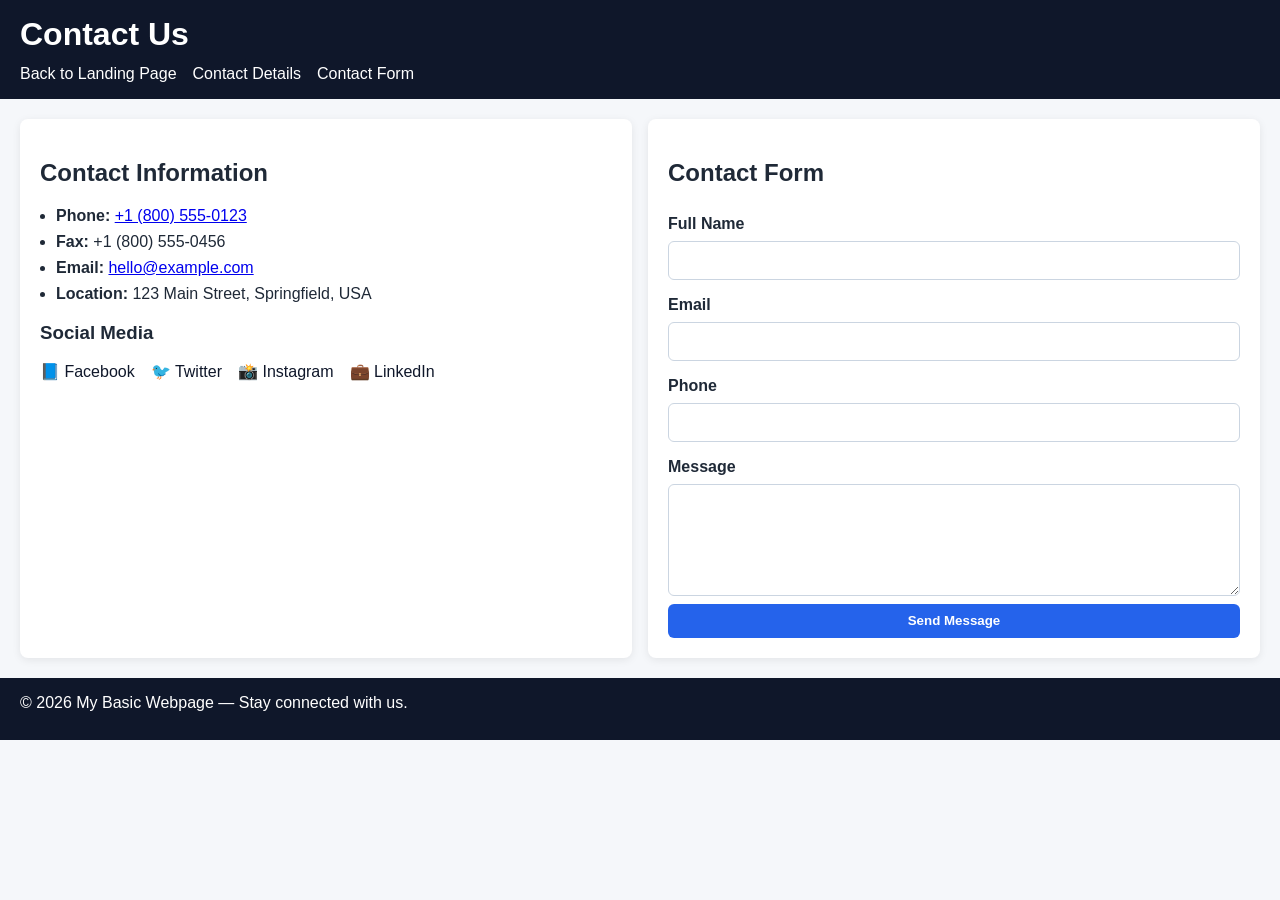
==== contact.html @ 1a9a0fb6 "Add contact page with form and new-tab landing link" ====
<!DOCTYPE html>
<html lang="en">
  <head>
    <meta charset="UTF-8" />
    <meta name="viewport" content="width=device-width, initial-scale=1.0" />
    <title>Contact Page</title>
    <link rel="stylesheet" href="styles.css" />
  </head>
  <body>
    <header class="site-header">
      <h1>Contact Us</h1>
      <nav aria-label="Contact page menu">
        <ul class="main-menu">
          <li><a href="index.html">Back to Landing Page</a></li>
          <li><a href="#contact-details">Contact Details</a></li>
          <li><a href="#contact-form">Contact Form</a></li>
        </ul>
      </nav>
    </header>

    <main class="contact-layout">
      <section id="contact-details" class="content">
        <h2>Contact Information</h2>
        <ul class="contact-list">
          <li><strong>Phone:</strong> <a href="tel:+1-800-555-0123">+1 (800) 555-0123</a></li>
          <li><strong>Fax:</strong> +1 (800) 555-0456</li>
          <li><strong>Email:</strong> <a href="mailto:hello@example.com">hello@example.com</a></li>
          <li><strong>Location:</strong> 123 Main Street, Springfield, USA</li>
        </ul>

        <h3>Social Media</h3>
        <ul class="social-links contact-social">
          <li>
            <a href="https://www.facebook.com" target="_blank" rel="noopener noreferrer">
              <span aria-hidden="true">📘</span> Facebook
            </a>
          </li>
          <li>
            <a href="https://www.twitter.com" target="_blank" rel="noopener noreferrer">
              <span aria-hidden="true">🐦</span> Twitter
            </a>
          </li>
          <li>
            <a href="https://www.instagram.com" target="_blank" rel="noopener noreferrer">
              <span aria-hidden="true">📸</span> Instagram
            </a>
          </li>
          <li>
            <a href="https://www.linkedin.com" target="_blank" rel="noopener noreferrer">
              <span aria-hidden="true">💼</span> LinkedIn
            </a>
          </li>
        </ul>
      </section>

      <section id="contact-form" class="content">
        <h2>Contact Form</h2>
        <form class="contact-form" action="#" method="post">
          <label for="name">Full Name</label>
          <input id="name" name="name" type="text" required />

          <label for="email">Email</label>
          <input id="email" name="email" type="email" required />

          <label for="phone">Phone</label>
          <input id="phone" name="phone" type="tel" />

          <label for="message">Message</label>
          <textarea id="message" name="message" rows="5" required></textarea>

          <button type="submit">Send Message</button>
        </form>
      </section>
    </main>

    <footer class="site-footer">
      <p>© 2026 My Basic Webpage — Stay connected with us.</p>
    </footer>
  </body>
</html>
---- styles.css ----
:root {
  color-scheme: light;
  font-family: Arial, Helvetica, sans-serif;
}

* {
  box-sizing: border-box;
}

body {
  margin: 0;
  background: #f5f7fa;
  color: #1f2937;
}

.site-header,
.site-footer {
  background: #0f172a;
  color: #ffffff;
  padding: 1rem 1.25rem;
}

.site-header h1,
.site-footer p {
  margin: 0 0 0.75rem;
}

.main-menu,
.social-links,
.sidebar ul {
  list-style: none;
  margin: 0;
  padding: 0;
}

.main-menu {
  display: flex;
  gap: 1rem;
}

.main-menu a,
.social-links a,
.sidebar a {
  color: inherit;
  text-decoration: none;
}

.layout {
  display: grid;
  grid-template-columns: 280px 1fr;
  gap: 1rem;
  padding: 1.25rem;
}

.contact-layout {
  display: grid;
  grid-template-columns: repeat(2, minmax(0, 1fr));
  gap: 1rem;
  padding: 1.25rem;
}

.sidebar {
  background: #ffffff;
  border-radius: 8px;
  padding: 1rem;
  box-shadow: 0 2px 8px rgba(0, 0, 0, 0.08);
}

.sidebar > ul > li {
  margin-bottom: 1rem;
}

.sidebar > ul > li > a {
  display: inline-block;
  font-weight: 700;
  margin-bottom: 0.5rem;
}

.submenu {
  padding-left: 1rem;
}

.submenu li {
  margin: 0.25rem 0;
}

.content {
  background: #ffffff;
  border-radius: 8px;
  padding: 1.25rem;
  box-shadow: 0 2px 8px rgba(0, 0, 0, 0.08);
}

.button-row {
  margin-top: 1rem;
  display: flex;
  gap: 0.75rem;
  flex-wrap: wrap;
}

button {
  border: none;
  border-radius: 6px;
  background: #2563eb;
  color: #ffffff;
  padding: 0.6rem 1rem;
  cursor: pointer;
  font-weight: 600;
}

button:hover {
  background: #1d4ed8;
}

.click-animate {
  animation: buttonPulse 280ms ease-in-out;
}

@keyframes buttonPulse {
  0% {
    transform: scale(1);
  }
  50% {
    transform: scale(0.92);
  }
  100% {
    transform: scale(1.04);
  }
}

.social-links {
  display: flex;
  gap: 1rem;
  flex-wrap: wrap;
}

.contact-list {
  margin: 0 0 1rem;
  padding-left: 1rem;
}

.contact-list li {
  margin-bottom: 0.5rem;
}

.contact-social a {
  color: #0f172a;
}

.contact-form {
  display: grid;
  gap: 0.5rem;
}

.contact-form label {
  font-weight: 700;
  margin-top: 0.5rem;
}

.contact-form input,
.contact-form textarea {
  width: 100%;
  border: 1px solid #cbd5e1;
  border-radius: 6px;
  padding: 0.6rem;
  font: inherit;
}

@media (max-width: 720px) {
  .layout {
    grid-template-columns: 1fr;
  }

  .contact-layout {
    grid-template-columns: 1fr;
  }
}
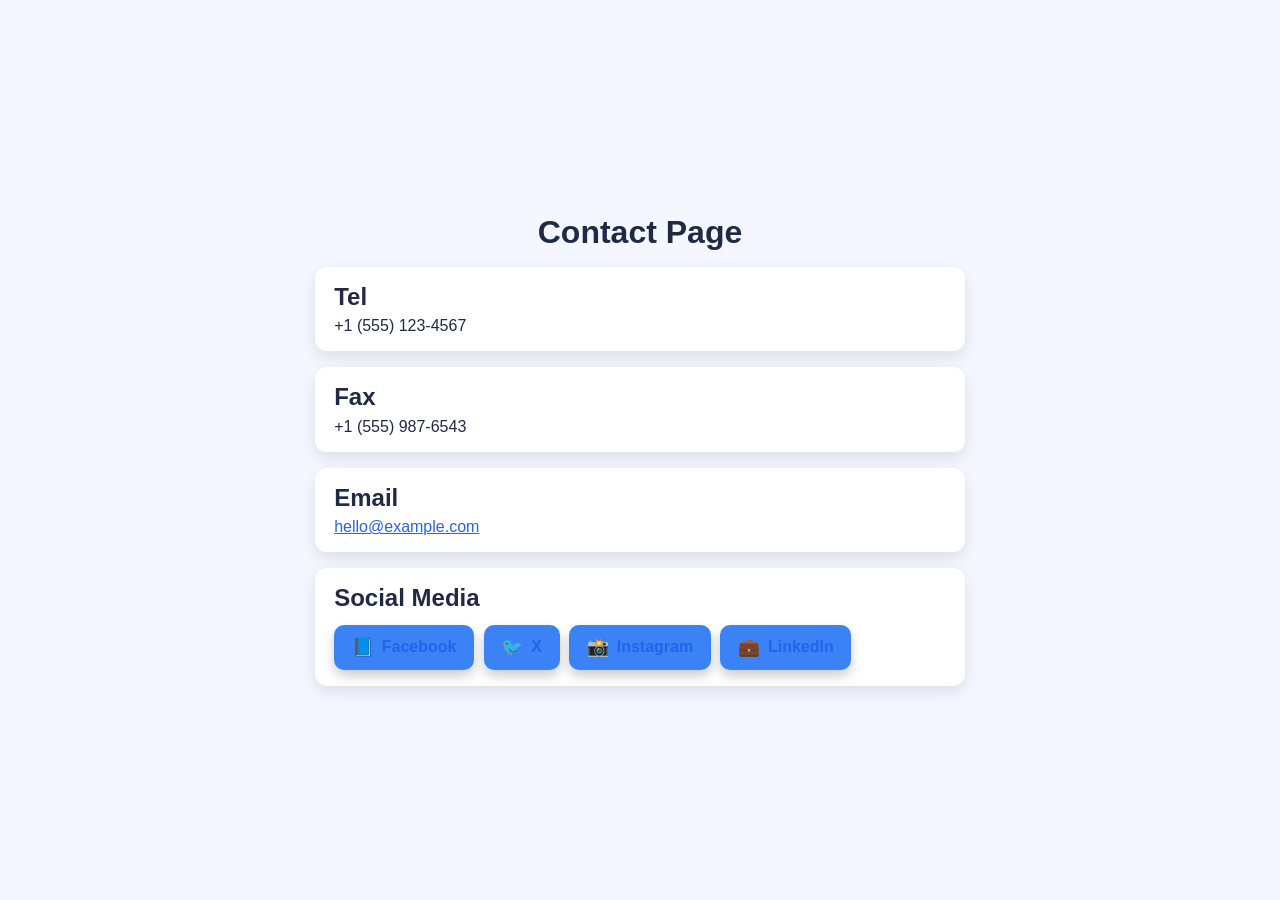
==== commit bc4babd8: "Add welcome, menu, and contact static pages" ====
--- a/contact.html
+++ b/contact.html
@@ -1,80 +1,51 @@
 <!DOCTYPE html>
 <html lang="en">
-  <head>
-    <meta charset="UTF-8" />
-    <meta name="viewport" content="width=device-width, initial-scale=1.0" />
-    <title>Contact Page</title>
-    <link rel="stylesheet" href="styles.css" />
-  </head>
-  <body>
-    <header class="site-header">
-      <h1>Contact Us</h1>
-      <nav aria-label="Contact page menu">
-        <ul class="main-menu">
-          <li><a href="index.html">Back to Landing Page</a></li>
-          <li><a href="#contact-details">Contact Details</a></li>
-          <li><a href="#contact-form">Contact Form</a></li>
-        </ul>
-      </nav>
-    </header>
+<head>
+  <meta charset="UTF-8" />
+  <meta name="viewport" content="width=device-width, initial-scale=1.0" />
+  <title>Contact Page</title>
+  <link rel="stylesheet" href="styles.css" />
+</head>
+<body>
+  <main class="contact-page">
+    <h1>Contact Page</h1>
 
-    <main class="contact-layout">
-      <section id="contact-details" class="content">
-        <h2>Contact Information</h2>
-        <ul class="contact-list">
-          <li><strong>Phone:</strong> <a href="tel:+1-800-555-0123">+1 (800) 555-0123</a></li>
-          <li><strong>Fax:</strong> +1 (800) 555-0456</li>
-          <li><strong>Email:</strong> <a href="mailto:hello@example.com">hello@example.com</a></li>
-          <li><strong>Location:</strong> 123 Main Street, Springfield, USA</li>
-        </ul>
+    <section class="contact-card">
+      <h2>Tel</h2>
+      <p>+1 (555) 123-4567</p>
+    </section>
 
-        <h3>Social Media</h3>
-        <ul class="social-links contact-social">
-          <li>
-            <a href="https://www.facebook.com" target="_blank" rel="noopener noreferrer">
-              <span aria-hidden="true">📘</span> Facebook
-            </a>
-          </li>
-          <li>
-            <a href="https://www.twitter.com" target="_blank" rel="noopener noreferrer">
-              <span aria-hidden="true">🐦</span> Twitter
-            </a>
-          </li>
-          <li>
-            <a href="https://www.instagram.com" target="_blank" rel="noopener noreferrer">
-              <span aria-hidden="true">📸</span> Instagram
-            </a>
-          </li>
-          <li>
-            <a href="https://www.linkedin.com" target="_blank" rel="noopener noreferrer">
-              <span aria-hidden="true">💼</span> LinkedIn
-            </a>
-          </li>
-        </ul>
-      </section>
+    <section class="contact-card">
+      <h2>Fax</h2>
+      <p>+1 (555) 987-6543</p>
+    </section>
 
-      <section id="contact-form" class="content">
-        <h2>Contact Form</h2>
-        <form class="contact-form" action="#" method="post">
-          <label for="name">Full Name</label>
-          <input id="name" name="name" type="text" required />
+    <section class="contact-card">
+      <h2>Email</h2>
+      <p><a href="mailto:hello@example.com">hello@example.com</a></p>
+    </section>
 
-          <label for="email">Email</label>
-          <input id="email" name="email" type="email" required />
-
-          <label for="phone">Phone</label>
-          <input id="phone" name="phone" type="tel" />
-
-          <label for="message">Message</label>
-          <textarea id="message" name="message" rows="5" required></textarea>
-
-          <button type="submit">Send Message</button>
-        </form>
-      </section>
-    </main>
-
-    <footer class="site-footer">
-      <p>© 2026 My Basic Webpage — Stay connected with us.</p>
-    </footer>
-  </body>
+    <section class="contact-card">
+      <h2>Social Media</h2>
+      <div class="social-links">
+        <a class="social-btn" href="https://facebook.com" target="_blank" rel="noopener noreferrer" aria-label="Facebook">
+          <span class="icon" aria-hidden="true">📘</span>
+          <span>Facebook</span>
+        </a>
+        <a class="social-btn" href="https://x.com" target="_blank" rel="noopener noreferrer" aria-label="X">
+          <span class="icon" aria-hidden="true">🐦</span>
+          <span>X</span>
+        </a>
+        <a class="social-btn" href="https://instagram.com" target="_blank" rel="noopener noreferrer" aria-label="Instagram">
+          <span class="icon" aria-hidden="true">📸</span>
+          <span>Instagram</span>
+        </a>
+        <a class="social-btn" href="https://linkedin.com" target="_blank" rel="noopener noreferrer" aria-label="LinkedIn">
+          <span class="icon" aria-hidden="true">💼</span>
+          <span>LinkedIn</span>
+        </a>
+      </div>
+    </section>
+  </main>
+</body>
 </html>
--- a/styles.css
+++ b/styles.css
@@ -1,6 +1,10 @@
 :root {
-  color-scheme: light;
-  font-family: Arial, Helvetica, sans-serif;
+  --bg: #f4f7ff;
+  --card: #ffffff;
+  --text: #1f2a44;
+  --accent: #3b82f6;
+  --accent-dark: #2563eb;
+  --shadow: rgba(37, 99, 235, 0.3);
 }
 
 * {
@@ -9,169 +13,125 @@
 
 body {
   margin: 0;
-  background: #f5f7fa;
-  color: #1f2937;
+  font-family: Arial, Helvetica, sans-serif;
+  background: var(--bg);
+  color: var(--text);
 }
 
-.site-header,
-.site-footer {
-  background: #0f172a;
-  color: #ffffff;
-  padding: 1rem 1.25rem;
+.center-page,
+.contact-page {
+  min-height: 100vh;
+  display: flex;
+  flex-direction: column;
+  align-items: center;
+  justify-content: center;
+  gap: 1rem;
+  padding: 2rem;
 }
 
-.site-header h1,
-.site-footer p {
-  margin: 0 0 0.75rem;
-}
-
-.main-menu,
-.social-links,
-.sidebar ul {
-  list-style: none;
+h1,
+h2 {
   margin: 0;
-  padding: 0;
-}
-
-.main-menu {
-  display: flex;
-  gap: 1rem;
-}
-
-.main-menu a,
-.social-links a,
-.sidebar a {
-  color: inherit;
-  text-decoration: none;
-}
-
-.layout {
-  display: grid;
-  grid-template-columns: 280px 1fr;
-  gap: 1rem;
-  padding: 1.25rem;
-}
-
-.contact-layout {
-  display: grid;
-  grid-template-columns: repeat(2, minmax(0, 1fr));
-  gap: 1rem;
-  padding: 1.25rem;
-}
-
-.sidebar {
-  background: #ffffff;
-  border-radius: 8px;
-  padding: 1rem;
-  box-shadow: 0 2px 8px rgba(0, 0, 0, 0.08);
-}
-
-.sidebar > ul > li {
-  margin-bottom: 1rem;
-}
-
-.sidebar > ul > li > a {
-  display: inline-block;
-  font-weight: 700;
-  margin-bottom: 0.5rem;
-}
-
-.submenu {
-  padding-left: 1rem;
-}
-
-.submenu li {
-  margin: 0.25rem 0;
-}
-
-.content {
-  background: #ffffff;
-  border-radius: 8px;
-  padding: 1.25rem;
-  box-shadow: 0 2px 8px rgba(0, 0, 0, 0.08);
 }
 
 .button-row {
-  margin-top: 1rem;
-  display: flex;
-  gap: 0.75rem;
-  flex-wrap: wrap;
-}
-
-button {
-  border: none;
-  border-radius: 6px;
-  background: #2563eb;
-  color: #ffffff;
-  padding: 0.6rem 1rem;
-  cursor: pointer;
-  font-weight: 600;
-}
-
-button:hover {
-  background: #1d4ed8;
-}
-
-.click-animate {
-  animation: buttonPulse 280ms ease-in-out;
-}
-
-@keyframes buttonPulse {
-  0% {
-    transform: scale(1);
-  }
-  50% {
-    transform: scale(0.92);
-  }
-  100% {
-    transform: scale(1.04);
-  }
-}
-
-.social-links {
   display: flex;
   gap: 1rem;
   flex-wrap: wrap;
 }
 
-.contact-list {
-  margin: 0 0 1rem;
-  padding-left: 1rem;
+.btn-link,
+.social-btn {
+  text-decoration: none;
+  color: #fff;
+  background: var(--accent);
+  border: none;
+  border-radius: 10px;
+  padding: 0.75rem 1.1rem;
+  font-weight: 600;
+  display: inline-flex;
+  align-items: center;
+  gap: 0.5rem;
+  cursor: pointer;
+  transition: transform 0.1s ease, box-shadow 0.2s ease, background-color 0.2s ease;
+  box-shadow: 0 6px 12px rgba(0, 0, 0, 0.2);
 }
 
-.contact-list li {
-  margin-bottom: 0.5rem;
+.btn-link:hover,
+.social-btn:hover {
+  background: var(--accent-dark);
+  box-shadow: 0 0 10px var(--shadow), 0 0 24px var(--shadow);
 }
 
-.contact-social a {
-  color: #0f172a;
+.btn-link:active,
+.social-btn:active {
+  transform: translateY(2px) scale(0.99);
+  box-shadow: 0 2px 6px rgba(0, 0, 0, 0.25) inset;
 }
 
-.contact-form {
+.menu-layout {
+  min-height: 100vh;
   display: grid;
-  gap: 0.5rem;
+  grid-template-columns: 1fr 320px;
 }
 
-.contact-form label {
-  font-weight: 700;
-  margin-top: 0.5rem;
+.menu-content {
+  padding: 3rem;
 }
 
-.contact-form input,
-.contact-form textarea {
-  width: 100%;
-  border: 1px solid #cbd5e1;
-  border-radius: 6px;
-  padding: 0.6rem;
-  font: inherit;
+.right-sidebar {
+  background: #e6edff;
+  border-left: 2px solid #c4d3ff;
+  padding: 1.5rem;
 }
 
-@media (max-width: 720px) {
-  .layout {
-    grid-template-columns: 1fr;
-  }
+.menu-list,
+.menu-list ul {
+  list-style: none;
+  padding-left: 0;
+  margin: 0;
+}
 
-  .contact-layout {
-    grid-template-columns: 1fr;
-  }
+.menu-list > li {
+  margin-bottom: 1rem;
 }
+
+.menu-list > li > span {
+  font-weight: 700;
+  display: block;
+  margin-bottom: 0.4rem;
+}
+
+.menu-list ul li {
+  background: #fff;
+  padding: 0.4rem 0.6rem;
+  border-radius: 6px;
+  margin: 0.2rem 0;
+}
+
+.contact-card {
+  width: min(650px, 100%);
+  background: var(--card);
+  border-radius: 12px;
+  padding: 1rem 1.2rem;
+  box-shadow: 0 6px 15px rgba(0, 0, 0, 0.1);
+}
+
+.contact-card p {
+  margin: 0.4rem 0 0;
+}
+
+.contact-card a {
+  color: var(--accent-dark);
+}
+
+.social-links {
+  margin-top: 0.8rem;
+  display: flex;
+  flex-wrap: wrap;
+  gap: 0.6rem;
+}
+
+.icon {
+  font-size: 1.1rem;
+}
